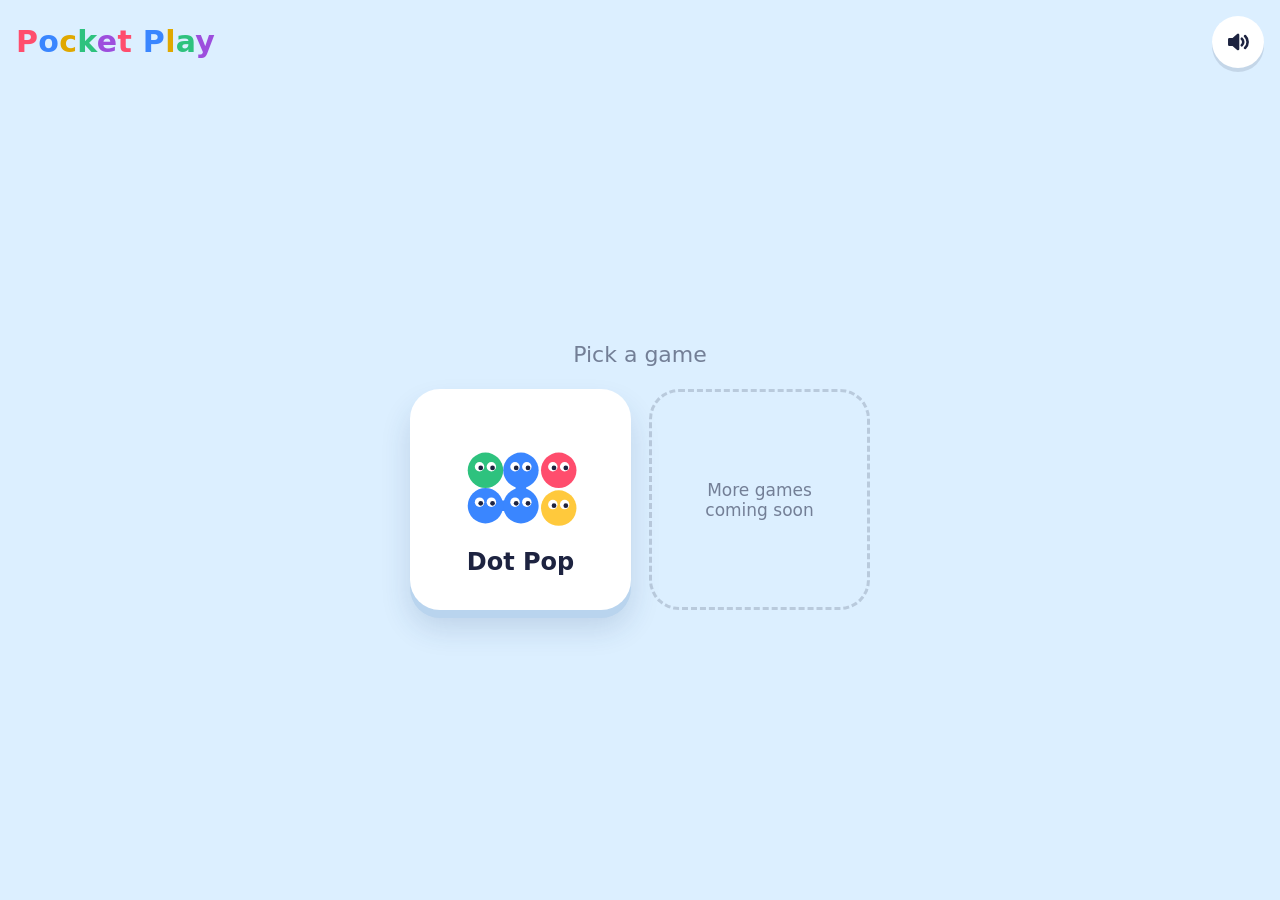
==== index.html @ 6569962c "Initial commit." ====
<!doctype html>
<html lang="en">
<head>
  <meta charset="utf-8">
  <meta name="viewport" content="width=device-width,initial-scale=1,maximum-scale=1,user-scalable=no,viewport-fit=cover">
  <title>Pocket Play</title>
  <meta name="description" content="Simple, offline games for little hands.">
  <meta name="theme-color" content="#dcefff">
  <meta name="color-scheme" content="light">

  <!-- PWA / install -->
  <link rel="manifest" href="manifest.json">
  <link rel="icon" href="icons/icon.svg" type="image/svg+xml">
  <link rel="icon" href="icons/icon-192.png" type="image/png" sizes="192x192">
  <link rel="apple-touch-icon" href="icons/apple-touch-icon.png">
  <meta name="mobile-web-app-capable" content="yes">
  <meta name="apple-mobile-web-app-capable" content="yes">
  <meta name="apple-mobile-web-app-status-bar-style" content="default">
  <meta name="apple-mobile-web-app-title" content="Pocket Play">
  <meta name="format-detection" content="telephone=no">

  <link rel="stylesheet" href="css/app.css">
  <link rel="modulepreload" href="js/audio.js">
  <link rel="modulepreload" href="js/registry.js">
  <script type="module" src="js/app.js"></script>
</head>
<body>
  <div id="app">
    <!-- Game picker -->
    <section id="home" class="screen">
      <header class="home-top">
        <div class="brand" aria-label="Pocket Play"><b>P</b><b>o</b><b>c</b><b>k</b><b>e</b><b>t</b> <b>P</b><b>l</b><b>a</b><b>y</b></div>
        <button class="round mute" type="button" aria-label="Turn sound off" aria-pressed="false">
          <svg viewBox="0 0 24 24" fill="none" stroke="#1d2340" stroke-width="2.4" stroke-linecap="round" stroke-linejoin="round" aria-hidden="true">
            <path d="M4 9.5h3.5L12 5.5v13l-4.5-4H4z" fill="#1d2340"/>
            <g class="waves"><path d="M15.5 9a4 4 0 0 1 0 6"/><path d="M18.5 6.5a7.5 7.5 0 0 1 0 11"/></g>
            <g class="x"><path d="M16 9.5l5 5M21 9.5l-5 5"/></g>
          </svg>
        </button>
      </header>
      <main class="home-main">
        <p class="hello">Pick a game</p>
        <div class="tiles" id="tiles"></div>
      </main>
    </section>

    <!-- Game screen: the game module renders into #stage; the HUD sits on top. -->
    <section id="game" class="screen" hidden>
      <div id="stage" class="stage"></div>
      <div class="hud">
        <button class="round exit" id="exitBtn" type="button" aria-label="Hold to go back">
          <svg viewBox="0 0 24 24" fill="none" stroke="#1d2340" stroke-width="2.6" stroke-linecap="round" stroke-linejoin="round" aria-hidden="true"><path d="M4 11l8-7 8 7"/><path d="M6 10v9h12v-9"/></svg>
          <svg class="ring" viewBox="0 0 62 62" aria-hidden="true"><circle id="ring" cx="31" cy="31" r="28.5"/></svg>
        </button>
        <div class="hud-center" id="hudCenter"></div>
        <button class="round mute" type="button" aria-label="Turn sound off" aria-pressed="false">
          <svg viewBox="0 0 24 24" fill="none" stroke="#1d2340" stroke-width="2.4" stroke-linecap="round" stroke-linejoin="round" aria-hidden="true">
            <path d="M4 9.5h3.5L12 5.5v13l-4.5-4H4z" fill="#1d2340"/>
            <g class="waves"><path d="M15.5 9a4 4 0 0 1 0 6"/><path d="M18.5 6.5a7.5 7.5 0 0 1 0 11"/></g>
            <g class="x"><path d="M16 9.5l5 5M21 9.5l-5 5"/></g>
          </svg>
        </button>
      </div>
      <div class="hint" id="hint" role="status">Hold to go back</div>
    </section>
  </div>
  <noscript><p style="padding:24px;font-size:20px">Pocket Play needs JavaScript turned on.</p></noscript>
</body>
</html>
---- css/app.css ----
/* Pocket Play shell: picker + game screen chrome. Game-specific styles live in games/<id>/. */
:root{
  --ink:#1d2340;
  --ink-soft:rgba(29,35,64,.55);
  --home-bg:#dcefff;
  --tile:#ffffff;
  --tile-edge:#b9d4ee;
  /* System rounded fonts only: no web fonts, no network. */
  --font:ui-rounded,'SF Pro Rounded','Arial Rounded MT Bold','Varela Round','Nunito','Segoe UI',system-ui,-apple-system,Roboto,sans-serif;
  --safe-t:env(safe-area-inset-top,0px);
  --safe-r:env(safe-area-inset-right,0px);
  --safe-b:env(safe-area-inset-bottom,0px);
  --safe-l:env(safe-area-inset-left,0px);
  /* Height of the game HUD row; games pad their content below it. */
  --hud-h:calc(76px + var(--safe-t));
  color-scheme:light;
}
html{box-sizing:border-box;height:100%;overscroll-behavior:none}
*,*::before,*::after{box-sizing:inherit}
body{margin:0;height:100%;background:var(--home-bg);color:var(--ink);font-family:var(--font);overflow:hidden;
  position:fixed;inset:0;overscroll-behavior:none;
  -webkit-user-select:none;user-select:none;-webkit-tap-highlight-color:transparent;-webkit-touch-callout:none;
  touch-action:manipulation;-webkit-text-size-adjust:100%;text-size-adjust:100%}
button{font-family:inherit;color:inherit}
button:focus-visible{outline:3px solid var(--ink);outline-offset:3px}
[hidden]{display:none!important}
#app{position:relative;height:100%;overflow:hidden}
.screen{position:absolute;inset:0;display:flex;flex-direction:column}

/* ---------- Picker ---------- */
#home{background:var(--home-bg);
  padding-top:calc(16px + var(--safe-t));padding-bottom:calc(16px + var(--safe-b));
  padding-left:max(16px,var(--safe-l));padding-right:max(16px,var(--safe-r))}
.home-top{display:flex;justify-content:space-between;align-items:center;gap:12px}
.brand{font-size:30px;font-weight:700;letter-spacing:.01em;line-height:1}
.brand b{font-weight:700}
.brand b:nth-of-type(5n+1){color:#FF4D6D}.brand b:nth-of-type(5n+2){color:#3A86FF}
.brand b:nth-of-type(5n+3){color:#E0A800}.brand b:nth-of-type(5n+4){color:#2EC27E}
.brand b:nth-of-type(5n+5){color:#9D4EDD}
.home-main{flex:1;min-height:0;display:flex;flex-direction:column;justify-content:center;align-items:center;gap:22px}
.hello{margin:0;font-size:22px;font-weight:500;color:var(--ink-soft)}
.tiles{display:grid;grid-template-columns:repeat(2,minmax(0,1fr));gap:18px;width:min(100%,460px)}
.tile{aspect-ratio:1;max-width:100%;border-radius:30px;border:0;background:var(--tile);
  box-shadow:0 8px 0 var(--tile-edge),0 18px 30px rgba(29,60,110,.16);
  display:flex;flex-direction:column;align-items:center;justify-content:center;gap:6px;
  font-weight:600;font-size:24px;cursor:pointer;transition:transform .12s,box-shadow .12s;padding:12px}
.tile:active{transform:translateY(6px);box-shadow:0 2px 0 var(--tile-edge),0 8px 16px rgba(29,60,110,.16)}
.tile svg{width:72%;height:auto;overflow:visible}
.tile .bob{animation:bob 2.4s ease-in-out infinite;transform-box:fill-box;transform-origin:center}
.tile .bob:nth-of-type(2){animation-delay:-.6s}.tile .bob:nth-of-type(3){animation-delay:-1.2s}
.tile .bob:nth-of-type(4){animation-delay:-1.8s}
@keyframes bob{0%,100%{transform:translateY(0)}50%{transform:translateY(-6%)}}
.tile.soon{background:transparent;border:3px dashed rgba(29,35,64,.18);box-shadow:none;color:var(--ink-soft);
  font-size:17px;font-weight:500;cursor:default;text-align:center}
.tile.soon:active{transform:none}

/* ---------- Round buttons (mute, exit) ---------- */
.round{width:52px;height:52px;border-radius:50%;border:0;background:#fff;display:grid;place-items:center;padding:0;
  box-shadow:0 4px 0 rgba(29,35,64,.12);cursor:pointer;flex:none;touch-action:none}
.round svg{width:26px;height:26px}
.mute .x{display:none}.mute.off .x{display:inline}.mute.off .waves{display:none}

/* ---------- Game screen ---------- */
#game{touch-action:none;background:#86cfff}
.stage{position:absolute;inset:0}
.hud{position:absolute;left:0;right:0;top:0;z-index:3;height:var(--hud-h);
  display:flex;align-items:center;justify-content:space-between;gap:12px;
  padding-top:calc(10px + var(--safe-t));padding-bottom:6px;
  padding-left:max(16px,var(--safe-l));padding-right:max(16px,var(--safe-r));pointer-events:none}
.hud>*{pointer-events:auto}
.hud-center{display:flex;justify-content:center;min-width:0}
.hud-center:empty{pointer-events:none}
.exit{position:relative}
.exit .ring{position:absolute;inset:-5px;width:62px;height:62px;pointer-events:none;transform:rotate(-90deg)}
.exit .ring circle{fill:none;stroke:#FF4D6D;stroke-width:5;stroke-linecap:round;stroke-dasharray:179;stroke-dashoffset:179}
.hint{position:absolute;z-index:7;left:max(16px,var(--safe-l));top:calc(var(--hud-h) + 2px);background:var(--ink);color:#fff;
  font-size:16px;font-weight:500;padding:8px 14px;border-radius:14px;opacity:0;transform:translateY(-6px);
  transition:opacity .2s,transform .2s;pointer-events:none}
.hint.show{opacity:1;transform:none}

/* Shared HUD score pill (games build the markup). */
.hud-score{background:#fff;border-radius:999px;padding:8px 18px 10px;min-width:120px;text-align:center;
  box-shadow:0 4px 0 rgba(29,35,64,.12);display:flex;flex-direction:column;align-items:center;gap:4px;pointer-events:none}
.hud-score-num{font-size:26px;font-weight:700;line-height:1;font-variant-numeric:tabular-nums;display:flex;align-items:center;gap:6px}
.hud-score-num svg{width:20px;height:20px}
.hud-score.bump .hud-score-num{animation:bump .25s ease-out}
@keyframes bump{50%{transform:scale(1.25)}}
.hud-meter{width:84px;height:7px;border-radius:9px;background:#e9edf5;overflow:hidden}
.hud-meter i{display:block;height:100%;width:0;border-radius:9px;background:linear-gradient(90deg,#FFC93C,#FF4D6D);transition:width .25s}

@media (prefers-reduced-motion:reduce){
  .tile .bob{animation:none}
  .hud-score.bump .hud-score-num{animation:none}
}
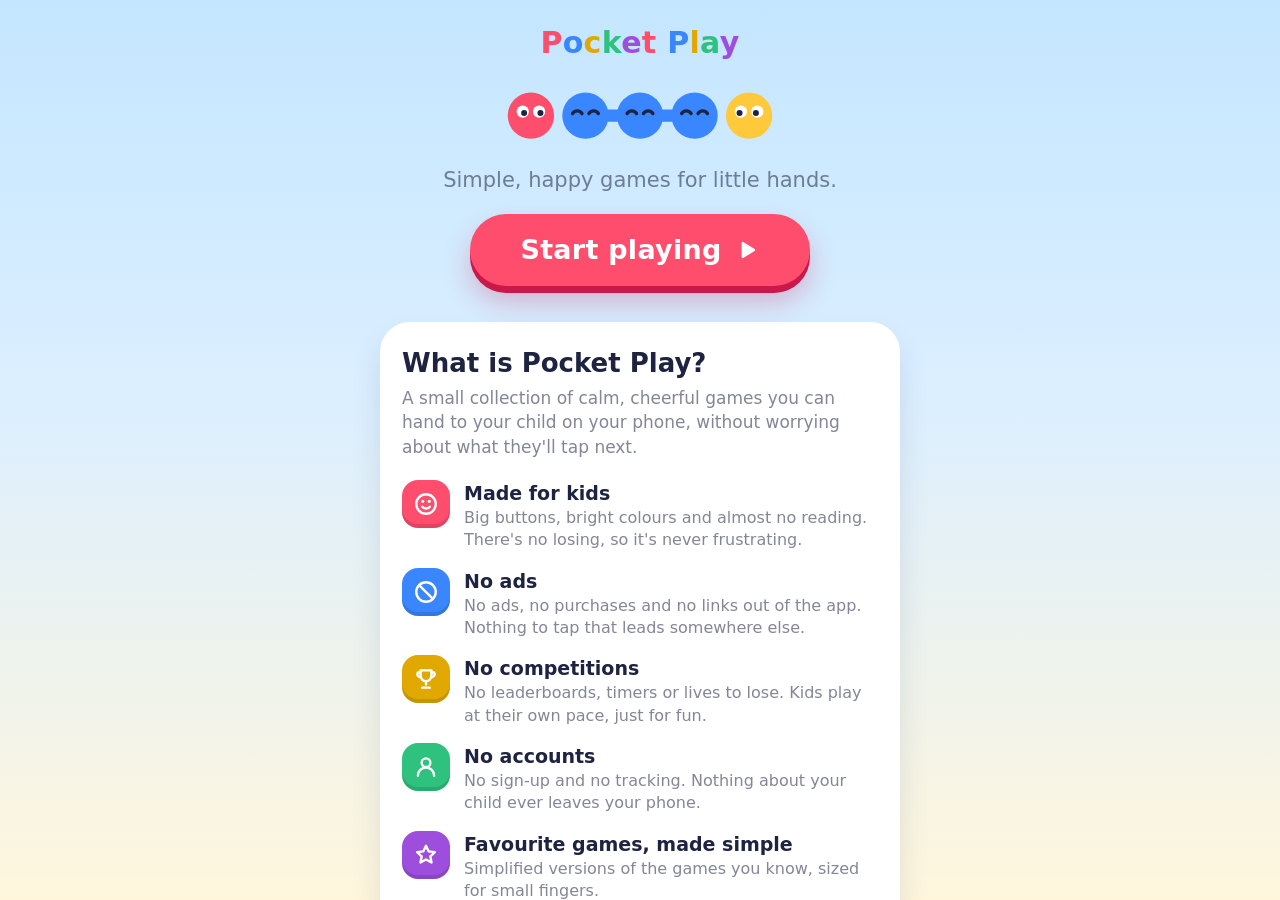
==== commit 0a21e921: "Add landing page and link-preview share image - Landing page for parents before the game picker: a p" ====
--- a/index.html
+++ b/index.html
@@ -4,7 +4,21 @@
   <meta charset="utf-8">
   <meta name="viewport" content="width=device-width,initial-scale=1,maximum-scale=1,user-scalable=no,viewport-fit=cover">
   <title>Pocket Play</title>
-  <meta name="description" content="Simple, offline games for little hands.">
+  <meta name="description" content="Simple, happy games for little hands. No ads, no accounts, no competitions, and it works offline.">
+
+  <!-- Link previews (Messages, WhatsApp, Slack, Facebook, X...). Image URLs must be absolute. -->
+  <meta property="og:type" content="website">
+  <meta property="og:site_name" content="Pocket Play">
+  <meta property="og:title" content="Pocket Play: simple, happy games for little hands">
+  <meta property="og:description" content="No ads, no accounts, no competitions. Hand your phone to your child without worrying what they'll tap next. Works offline.">
+  <meta property="og:url" content="https://caseyli.github.io/pocket_play/">
+  <meta property="og:image" content="https://caseyli.github.io/pocket_play/og-image.png">
+  <meta property="og:image:type" content="image/png">
+  <meta property="og:image:width" content="1200">
+  <meta property="og:image:height" content="630">
+  <meta property="og:image:alt" content="Pocket Play: colourful cartoon dots with eyes being connected on a game board">
+  <meta name="twitter:card" content="summary_large_image">
+  <link rel="canonical" href="https://caseyli.github.io/pocket_play/">
   <meta name="theme-color" content="#dcefff">
   <meta name="color-scheme" content="light">
 
@@ -26,8 +40,59 @@
 </head>
 <body>
   <div id="app">
+    <!-- Landing page (for grown-ups). Skipped when launched from the home screen. -->
+    <section id="landing" class="screen landing" hidden>
+      <div class="landing-inner">
+        <header class="hero">
+          <h1 class="brand brand-lg" aria-label="Pocket Play"><b>P</b><b>o</b><b>c</b><b>k</b><b>e</b><b>t</b> <b>P</b><b>l</b><b>a</b><b>y</b></h1>
+          <svg class="hero-art" viewBox="0 0 220 60" aria-hidden="true">
+            <path d="M70 32 H150" stroke="#3A86FF" stroke-width="9" stroke-linecap="round"/>
+            <g class="bob"><circle cx="30" cy="32" r="17" fill="#FF4D6D"/><circle cx="24" cy="29" r="4.5" fill="#fff"/><circle cx="36" cy="29" r="4.5" fill="#fff"/><circle cx="25" cy="30" r="2.2" fill="#1d2340"/><circle cx="37" cy="30" r="2.2" fill="#1d2340"/></g>
+            <g class="bob"><circle cx="70" cy="32" r="17" fill="#3A86FF"/><path d="M60.5 30.5a4 4 0 0 1 7 0M72.5 30.5a4 4 0 0 1 7 0" stroke="#1d2340" stroke-width="2.4" stroke-linecap="round" fill="none"/></g>
+            <g class="bob"><circle cx="110" cy="32" r="17" fill="#3A86FF"/><path d="M100.5 30.5a4 4 0 0 1 7 0M112.5 30.5a4 4 0 0 1 7 0" stroke="#1d2340" stroke-width="2.4" stroke-linecap="round" fill="none"/></g>
+            <g class="bob"><circle cx="150" cy="32" r="17" fill="#3A86FF"/><path d="M140.5 30.5a4 4 0 0 1 7 0M152.5 30.5a4 4 0 0 1 7 0" stroke="#1d2340" stroke-width="2.4" stroke-linecap="round" fill="none"/></g>
+            <g class="bob"><circle cx="190" cy="32" r="17" fill="#FFC93C"/><circle cx="184" cy="29" r="4.5" fill="#fff"/><circle cx="196" cy="29" r="4.5" fill="#fff"/><circle cx="183" cy="30" r="2.2" fill="#1d2340"/><circle cx="195" cy="30" r="2.2" fill="#1d2340"/></g>
+          </svg>
+          <p class="tagline">Simple, happy games for little hands.</p>
+          <button class="start-btn" type="button" data-start>
+            Start playing
+            <svg viewBox="0 0 24 24" aria-hidden="true"><path d="M8 5.5v13l10.5-6.5z" fill="currentColor" stroke="currentColor" stroke-width="2" stroke-linejoin="round"/></svg>
+          </button>
+        </header>
+
+        <section class="about" aria-labelledby="aboutTitle">
+          <h2 id="aboutTitle">What is Pocket Play?</h2>
+          <p class="about-intro">A small collection of calm, cheerful games you can hand to your child on your phone, without worrying about what they'll tap next.</p>
+          <ul class="features">
+            <li class="feature" style="--c:#FF4D6D">
+              <span class="feature-icon" aria-hidden="true"><svg viewBox="0 0 24 24"><circle cx="12" cy="12" r="9"/><path d="M8.5 14.5a4.5 4.5 0 0 0 7 0"/><path d="M9 9.5h.01M15 9.5h.01" stroke-width="3"/></svg></span>
+              <div><h3>Made for kids</h3><p>Big buttons, bright colours and almost no reading. There's no losing, so it's never frustrating.</p></div>
+            </li>
+            <li class="feature" style="--c:#3A86FF">
+              <span class="feature-icon" aria-hidden="true"><svg viewBox="0 0 24 24"><circle cx="12" cy="12" r="9"/><path d="M5.6 5.6l12.8 12.8"/></svg></span>
+              <div><h3>No ads</h3><p>No ads, no purchases and no links out of the app. Nothing to tap that leads somewhere else.</p></div>
+            </li>
+            <li class="feature" style="--c:#E0A800">
+              <span class="feature-icon" aria-hidden="true"><svg viewBox="0 0 24 24"><path d="M7 4h10v5a5 5 0 0 1-10 0z"/><path d="M7 6H4.5a2.5 2.5 0 0 0 2.6 4M17 6h2.5a2.5 2.5 0 0 1-2.6 4M12 14v3M8.5 20h7"/></svg></span>
+              <div><h3>No competitions</h3><p>No leaderboards, timers or lives to lose. Kids play at their own pace, just for fun.</p></div>
+            </li>
+            <li class="feature" style="--c:#2EC27E">
+              <span class="feature-icon" aria-hidden="true"><svg viewBox="0 0 24 24"><circle cx="12" cy="8" r="4"/><path d="M4.5 20a7.5 7.5 0 0 1 15 0"/></svg></span>
+              <div><h3>No accounts</h3><p>No sign-up and no tracking. Nothing about your child ever leaves your phone.</p></div>
+            </li>
+            <li class="feature" style="--c:#9D4EDD">
+              <span class="feature-icon" aria-hidden="true"><svg viewBox="0 0 24 24"><path d="M12 3.5l2.5 5.2 5.7.7-4.2 3.9 1.1 5.6L12 16.1l-5.1 2.8 1.1-5.6-4.2-3.9 5.7-.7z"/></svg></span>
+              <div><h3>Favourite games, made simple</h3><p>Simplified versions of the games you know, sized for small fingers.</p></div>
+            </li>
+          </ul>
+          <p class="install-tip">Tip: add Pocket Play to your home screen and it works offline, even in airplane mode.</p>
+          <button class="start-btn start-btn-alt" type="button" data-start>Start playing</button>
+        </section>
+      </div>
+    </section>
+
     <!-- Game picker -->
-    <section id="home" class="screen">
+    <section id="home" class="screen" hidden>
       <header class="home-top">
         <div class="brand" aria-label="Pocket Play"><b>P</b><b>o</b><b>c</b><b>k</b><b>e</b><b>t</b> <b>P</b><b>l</b><b>a</b><b>y</b></div>
         <button class="round mute" type="button" aria-label="Turn sound off" aria-pressed="false">
--- a/css/app.css
+++ b/css/app.css
@@ -26,6 +26,40 @@
 [hidden]{display:none!important}
 #app{position:relative;height:100%;overflow:hidden}
 .screen{position:absolute;inset:0;display:flex;flex-direction:column}
+
+/* ---------- Landing ---------- */
+.landing{display:block;overflow-y:auto;overscroll-behavior:contain;-webkit-overflow-scrolling:touch;touch-action:pan-y;
+  background:linear-gradient(180deg,#c4e6ff 0%,var(--home-bg) 45%,#fff6dc 100%)}
+.landing-inner{max-width:560px;margin:0 auto;
+  padding:calc(28px + var(--safe-t)) max(20px,var(--safe-r)) calc(36px + var(--safe-b)) max(20px,var(--safe-l))}
+.hero{display:flex;flex-direction:column;align-items:center;text-align:center;gap:14px;padding-bottom:36px}
+.brand-lg{margin:0;font-size:clamp(40px,12vw,56px)}
+.hero-art{width:min(78%,300px);height:auto;overflow:visible}
+.hero-art .bob{animation:bob 2.4s ease-in-out infinite;transform-box:fill-box;transform-origin:center}
+.hero-art .bob:nth-of-type(2){animation-delay:-.5s}.hero-art .bob:nth-of-type(3){animation-delay:-1s}
+.hero-art .bob:nth-of-type(4){animation-delay:-1.5s}.hero-art .bob:nth-of-type(5){animation-delay:-2s}
+.tagline{margin:0 0 8px;font-size:21px;font-weight:500;color:var(--ink-soft)}
+.start-btn{display:inline-flex;align-items:center;justify-content:center;gap:12px;
+  width:min(100%,340px);min-height:72px;padding:14px 28px;border:0;border-radius:999px;cursor:pointer;
+  background:#FF4D6D;color:#fff;font-size:27px;font-weight:700;letter-spacing:.01em;
+  box-shadow:0 7px 0 #C9184A,0 16px 28px rgba(201,24,74,.28);transition:transform .12s,box-shadow .12s;
+  animation:nudge 2.8s ease-in-out infinite}
+.start-btn svg{width:26px;height:26px}
+.start-btn:active{transform:translateY(5px);box-shadow:0 2px 0 #C9184A,0 6px 14px rgba(201,24,74,.28);animation:none}
+@keyframes nudge{0%,80%,100%{transform:scale(1)}88%{transform:scale(1.05)}94%{transform:scale(.98)}}
+.start-btn-alt{animation:none;margin:8px auto 0;display:flex}
+
+.about{background:#fff;border-radius:30px;padding:26px 22px 28px;box-shadow:0 8px 0 var(--tile-edge),0 18px 30px rgba(29,60,110,.12)}
+.about h2{margin:0 0 8px;font-size:26px;font-weight:700}
+.about-intro{margin:0 0 20px;font-size:17px;line-height:1.45;color:var(--ink-soft)}
+.features{list-style:none;margin:0 0 20px;padding:0;display:grid;gap:16px}
+.feature{display:flex;gap:14px;align-items:flex-start}
+.feature-icon{flex:none;width:48px;height:48px;border-radius:16px;background:var(--c);display:grid;place-items:center;
+  box-shadow:inset 0 -4px 0 rgba(0,0,0,.12)}
+.feature-icon svg{width:26px;height:26px;fill:none;stroke:#fff;stroke-width:2.2;stroke-linecap:round;stroke-linejoin:round}
+.feature h3{margin:2px 0 3px;font-size:19px;font-weight:700}
+.feature p{margin:0;font-size:16px;line-height:1.4;color:var(--ink-soft)}
+.install-tip{margin:0 0 20px;padding:12px 16px;border-radius:16px;background:#eef6ff;font-size:15px;line-height:1.4;color:var(--ink-soft)}
 
 /* ---------- Picker ---------- */
 #home{background:var(--home-bg);
@@ -89,6 +123,6 @@
 .hud-meter i{display:block;height:100%;width:0;border-radius:9px;background:linear-gradient(90deg,#FFC93C,#FF4D6D);transition:width .25s}
 
 @media (prefers-reduced-motion:reduce){
-  .tile .bob{animation:none}
+  .tile .bob,.hero-art .bob,.start-btn{animation:none}
   .hud-score.bump .hud-score-num{animation:none}
 }
